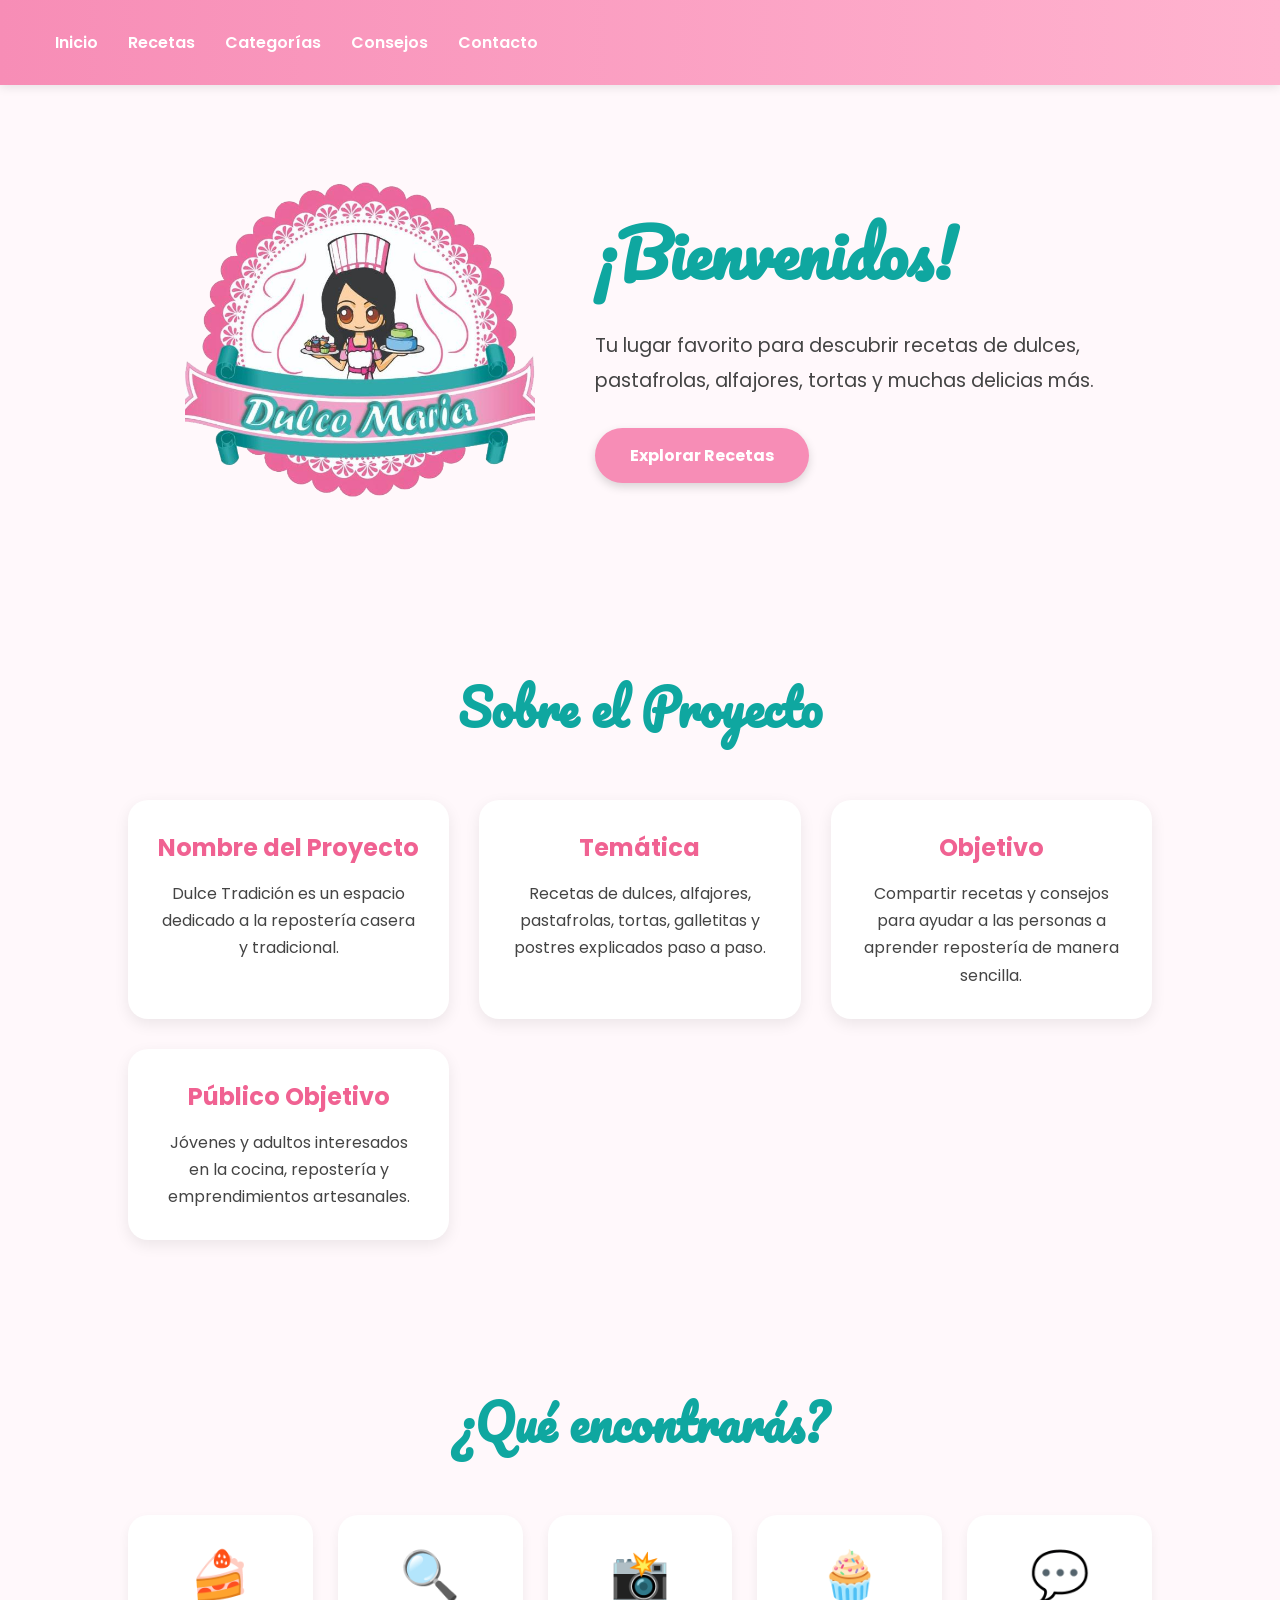
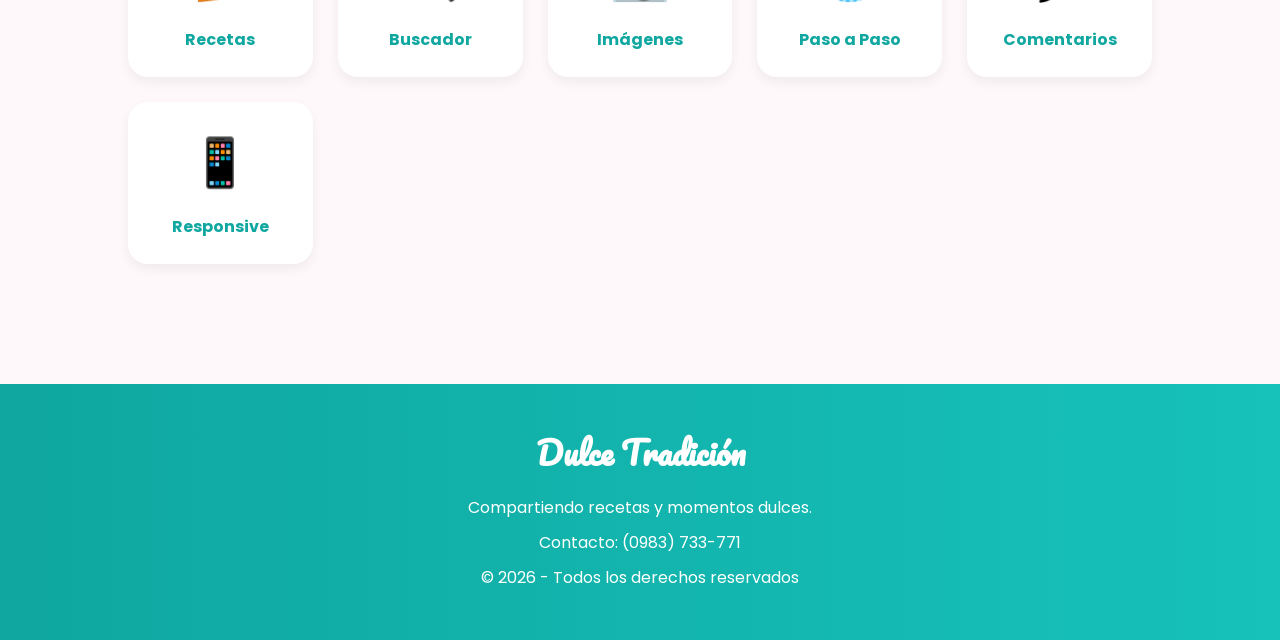
==== index.html @ eabd26c9 "Sitio Web Inicial "Dulce Tradición"" ====
<!DOCTYPE html>
<html lang="es">

<head>
    <meta charset="UTF-8">
    <meta name="viewport" content="width=device-width, initial-scale=1.0">
    <title>Dulce Tradición</title>
    <link rel="stylesheet" href="estilos.css">
    <link href="https://fonts.googleapis.com/css2?family=Pacifico&family=Poppins:wght@300;400;600&display=swap"
        rel="stylesheet">
</head>

<body>

    <!-- El botón visible -->
    <label for="menu-toggle" class="hamburguesa">
        <img src="logo.png" alt="Logo Dulce Tradición">
    </label>

    <!-- El interruptor invisible -->
    <input type="checkbox" id="menu-toggle" class="oculto">

    <!-- ================= HEADER ================= -->

    <header>
        <nav class="flexbox">
            <ul>
                <li><a href="#">Inicio</a></li>
                <li><a href="#">Recetas</a></li>
                <li><a href="#">Categorías</a></li>
                <li><a href="#">Consejos</a></li>
                <li><a href="#">Contacto</a></li>
            </ul>
        </nav>
    </header>

    <!-- ================= HERO ================= -->

    <section class="hero">
        <img src="logo.png" alt="Dulce Tradición">

        <div class="hero-text">
            <h2>¡Bienvenidos!</h2>

            <p>
                Tu lugar favorito para descubrir recetas de dulces,
                pastafrolas, alfajores, tortas y muchas delicias más.
            </p>

            <a href="#" class="btn">Explorar Recetas</a>
        </div>

    </section>

    <!-- ================= SOBRE EL PROYECTO ================= -->

    <section>
        <h2 class="section-title">Sobre el Proyecto</h2>
        <div class="grids">
            <div class="grid">
                <h3>Nombre del Proyecto</h3>
                <p>
                    Dulce Tradición es un espacio dedicado a la repostería
                    casera y tradicional.
                </p>
            </div>

            <div class="grid">
                <h3>Temática</h3>
                <p>
                    Recetas de dulces, alfajores, pastafrolas, tortas,
                    galletitas y postres explicados paso a paso.
                </p>
            </div>

            <div class="grid">
                <h3>Objetivo</h3>
                <p>
                    Compartir recetas y consejos para ayudar a las personas
                    a aprender repostería de manera sencilla.
                </p>
            </div>

            <div class="grid">
                <h3>Público Objetivo</h3>
                <p>
                    Jóvenes y adultos interesados en la cocina,
                    repostería y emprendimientos artesanales.
                </p>
            </div>

        </div>

    </section>

    <!-- ================= FUNCIONALIDADES ================= -->

    <section>

        <h2 class="section-title">¿Qué encontrarás?</h2>

        <div class="features">

            <div class="feature">
                <span>🍰</span>
                <h4>Recetas</h4>
            </div>

            <div class="feature">
                <span>🔍</span>
                <h4>Buscador</h4>
            </div>

            <div class="feature">
                <span>📸</span>
                <h4>Imágenes</h4>
            </div>

            <div class="feature">
                <span>🧁</span>
                <h4>Paso a Paso</h4>
            </div>

            <div class="feature">
                <span>💬</span>
                <h4>Comentarios</h4>
            </div>

            <div class="feature">
                <span>📱</span>
                <h4>Responsive</h4>
            </div>

        </div>

    </section>

    <!-- ================= FOOTER ================= -->

    <footer>

        <h3>Dulce Tradición</h3>

        <p>
            Compartiendo recetas y momentos dulces.
        </p>

        <p>
            Contacto: (0983) 733-771
        </p>

        <p>
            © 2026 - Todos los derechos reservados
        </p>

    </footer>

</body>

</html>
---- estilos.css ----
* {
    margin: 0;
    padding: 0;
    box-sizing: border-box;
}

body {
    font-family: 'Poppins', sans-serif;
    background: #fff8fb;
    color: #444;
}

/* ================= HEADER ================= */

header {
    background: linear-gradient(90deg, #f78db6, #ffb3cf);
    padding: 15px 40px;
    display: flex;
    justify-content: space-between;
    align-items: center;
    box-shadow: 0 2px 10px rgba(0, 0, 0, 0.1);
}

.flexbox {
    display: flex;
    justify-content: space-around;
    gap: 30px;
    padding: 15px;
}

nav ul {
    display: flex;
    list-style: none;
    gap: 30px;
}

nav a {
    text-decoration: none;
    color: white;
    font-weight: 600;
    transition: 0.3s;
}

nav a:hover {
    color: #0fa7a0;
}

/* ================= HERO ================= */

.hero {
    display: flex;
    align-items: center;
    justify-content: center;
    gap: 60px;
    padding: 80px 10%;
    flex-wrap: wrap;
}

.hero img {
    width: 350px;
    max-width: 100%;
}

.hero-text {
    max-width: 500px;
}

.hero-text h2 {
    font-family: 'Pacifico', cursive;
    font-size: 4rem;
    color: #0fa7a0;
    margin-bottom: 20px;
}

.hero-text p {
    font-size: 1.2rem;
    line-height: 1.8;
    margin-bottom: 30px;
}

.btn {
    display: inline-block;
    padding: 15px 35px;
    background: #f78db6;
    color: white;
    border-radius: 50px;
    text-decoration: none;
    font-weight: bold;
    transition: 0.3s;
    box-shadow: 0 4px 10px rgba(0, 0, 0, 0.15);
}

.btn:hover {
    background: #0fa7a0;
    transform: translateY(-3px);
}

/* ================= SECTION ================= */

section {
    padding: 70px 10%;
}

.section-title {
    text-align: center;
    font-family: 'Pacifico', cursive;
    font-size: 3rem;
    color: #0fa7a0;
    margin-bottom: 50px;
}

/* ================= GRID ================= */

.grids {
    display: grid;
    grid-template-columns: repeat(auto-fit, minmax(250px, 1fr));
    gap: 30px;
}

.grid {
    background: white;
    border-radius: 20px;
    padding: 30px;
    text-align: center;
    box-shadow: 0 5px 15px rgba(0, 0, 0, 0.08);
    transition: 0.3s;
}

.grid:hover {
    transform: translateY(-8px);
}

.grid h3 {
    color: #f06292;
    margin-bottom: 15px;
    font-size: 1.5rem;
}

.grid p {
    line-height: 1.7;
}

/* ================= FEATURES ================= */

.features {
    display: grid;
    grid-template-columns: repeat(auto-fit, minmax(180px, 1fr));
    gap: 25px;
    text-align: center;
}

.feature {
    background: #ffffff;
    padding: 25px;
    border-radius: 20px;
    box-shadow: 0 5px 12px rgba(0, 0, 0, 0.06);
}

.feature span {
    font-size: 3rem;
}

.feature h4 {
    margin-top: 15px;
    color: #0fa7a0;
}

/* ================= FOOTER ================= */

footer {
    background: linear-gradient(90deg, #0fa7a0, #16c2ba);
    color: white;
    text-align: center;
    padding: 40px 20px;
    margin-top: 50px;
}

footer h3 {
    font-family: 'Pacifico', cursive;
    font-size: 2rem;
    margin-bottom: 15px;
}

footer p {
    margin-bottom: 10px;
}

/* ================= RESPONSIVE ================= */

/* 1. Ocultamos el checkbox real */
.oculto {
    display: none;
}

.hamburguesa {
    display: none;
    background: linear-gradient(90deg, #f78db6, #ffb3cf);
    align-items: center;
    gap: 15px;
}

.hamburguesa img {
    width: 40px;
    height: 40px;
    border-radius: 50%;
    object-fit: fill;
    border: 1px solid white;    
}

.hamburguesa h1 {
    font-family: 'Pacifico', cursive;    
    color: white;
    font-size: 1rem;
    text-shadow: 2px 2px 4px rgba(0, 0, 0, 0.2);
}

@media(max-width:768px) {

    .hamburguesa {
        display: block;
    }

    .flexbox {
        display: none;
        flex-direction: column;
    }

    header {
        display: none;
    }

    #menu-toggle:checked ~.header ~.flexbox {
        display: block;
    }

    .grid {
        grid-template-columns: 1fr;
    }


}
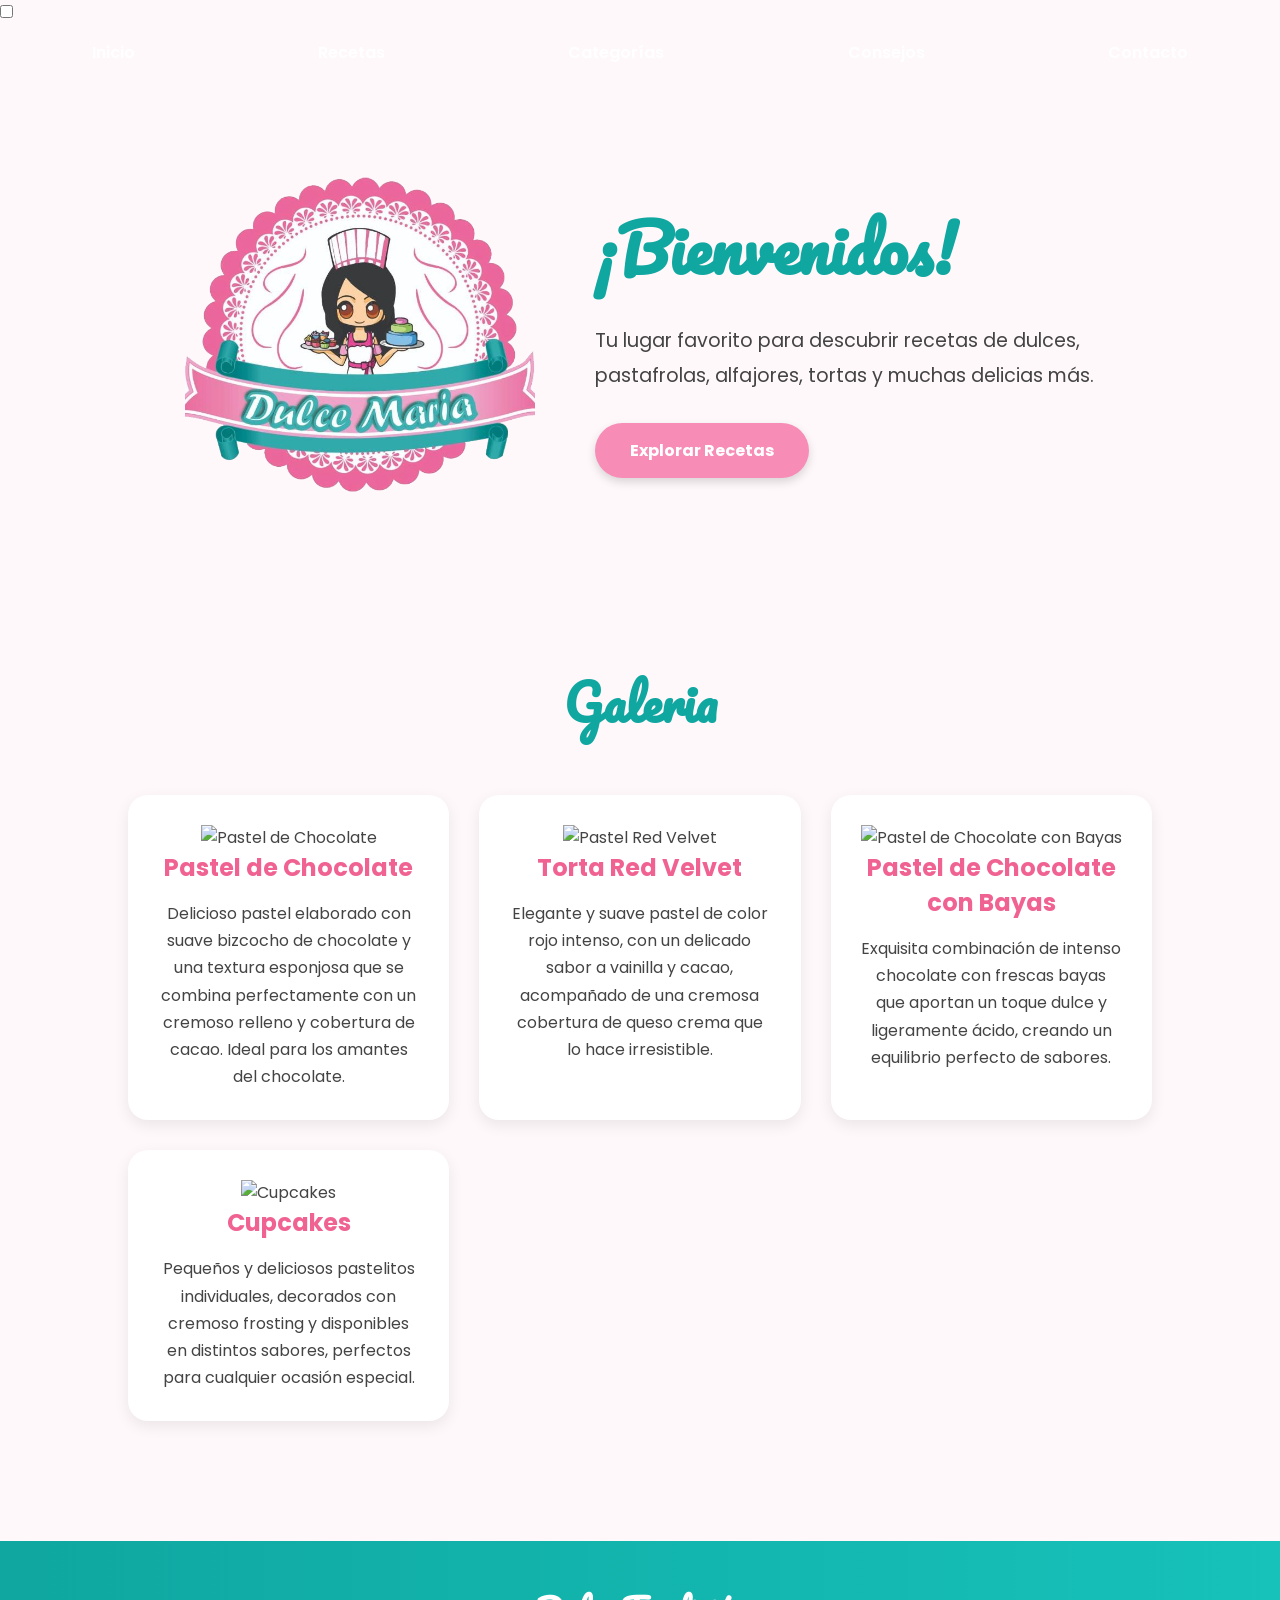
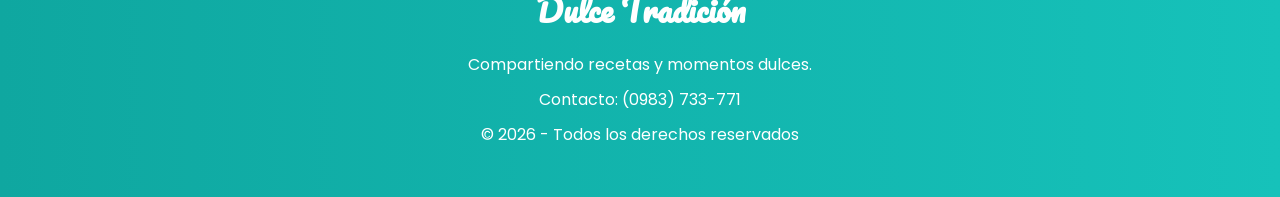
==== commit 09a65355: "Refactor index.html with new gallery and nav links Updated the HTML structure, added a gallery secti" ====
--- a/index.html
+++ b/index.html
@@ -18,21 +18,17 @@
     </label>
 
     <!-- El interruptor invisible -->
-    <input type="checkbox" id="menu-toggle" class="oculto">
+    <input type="checkbox" id="menu-toggle">
 
     <!-- ================= HEADER ================= -->
 
-    <header>
-        <nav class="flexbox">
-            <ul>
-                <li><a href="#">Inicio</a></li>
-                <li><a href="#">Recetas</a></li>
-                <li><a href="#">Categorías</a></li>
-                <li><a href="#">Consejos</a></li>
-                <li><a href="#">Contacto</a></li>
-            </ul>
-        </nav>
-    </header>
+    <nav class="flexbox">
+        <a href="index.html">Inicio</a>
+        <a href="recetas.html">Recetas</a>
+        <a href="#">Categorías</a>
+        <a href="#">Consejos</a>
+        <a href="#">Contacto</a>
+    </nav>
 
     <!-- ================= HERO ================= -->
 
@@ -47,88 +43,54 @@
                 pastafrolas, alfajores, tortas y muchas delicias más.
             </p>
 
-            <a href="#" class="btn">Explorar Recetas</a>
+            <a href="recetas.html" class="btn">Explorar Recetas</a>
         </div>
 
     </section>
 
-    <!-- ================= SOBRE EL PROYECTO ================= -->
+    <!-- ================= Galeria de Imagenes ================= -->
 
     <section>
-        <h2 class="section-title">Sobre el Proyecto</h2>
+        <h2 class="section-title">Galeria</h2>
         <div class="grids">
             <div class="grid">
-                <h3>Nombre del Proyecto</h3>
+                <img src="pastel-chocolate.png" alt="Pastel de Chocolate">
+                <h3>Pastel de Chocolate</h3>
                 <p>
-                    Dulce Tradición es un espacio dedicado a la repostería
-                    casera y tradicional.
+                    Delicioso pastel elaborado con suave bizcocho de chocolate y una textura
+                    esponjosa que se combina perfectamente con un cremoso relleno y
+                    cobertura de cacao. Ideal para los amantes del chocolate.
                 </p>
             </div>
 
             <div class="grid">
-                <h3>Temática</h3>
+                <img src="pastel-terciopelo-rojo.png" alt="Pastel Red Velvet">
+                <h3>Torta Red Velvet</h3>
                 <p>
-                    Recetas de dulces, alfajores, pastafrolas, tortas,
-                    galletitas y postres explicados paso a paso.
+                    Elegante y suave pastel de color rojo intenso,
+                    con un delicado sabor a vainilla y cacao,
+                    acompañado de una cremosa cobertura de queso crema que lo hace irresistible.
                 </p>
             </div>
 
             <div class="grid">
-                <h3>Objetivo</h3>
+                <img src="pastel-chocolate-bayas-frescas.png" alt="Pastel de Chocolate con Bayas">
+                <h3>Pastel de Chocolate con Bayas</h3>
                 <p>
-                    Compartir recetas y consejos para ayudar a las personas
-                    a aprender repostería de manera sencilla.
+                    Exquisita combinación de intenso chocolate con frescas
+                    bayas que aportan un toque dulce y ligeramente ácido,
+                    creando un equilibrio perfecto de sabores.
                 </p>
             </div>
 
             <div class="grid">
-                <h3>Público Objetivo</h3>
+                <img src="pastel-rosa-salpicaduras-arco-iris.png" alt="Cupcakes">
+                <h3>Cupcakes</h3>
                 <p>
-                    Jóvenes y adultos interesados en la cocina,
-                    repostería y emprendimientos artesanales.
+                    Pequeños y deliciosos pastelitos individuales,
+                    decorados con cremoso frosting y disponibles en distintos sabores,
+                    perfectos para cualquier ocasión especial.
                 </p>
-            </div>
-
-        </div>
-
-    </section>
-
-    <!-- ================= FUNCIONALIDADES ================= -->
-
-    <section>
-
-        <h2 class="section-title">¿Qué encontrarás?</h2>
-
-        <div class="features">
-
-            <div class="feature">
-                <span>🍰</span>
-                <h4>Recetas</h4>
-            </div>
-
-            <div class="feature">
-                <span>🔍</span>
-                <h4>Buscador</h4>
-            </div>
-
-            <div class="feature">
-                <span>📸</span>
-                <h4>Imágenes</h4>
-            </div>
-
-            <div class="feature">
-                <span>🧁</span>
-                <h4>Paso a Paso</h4>
-            </div>
-
-            <div class="feature">
-                <span>💬</span>
-                <h4>Comentarios</h4>
-            </div>
-
-            <div class="feature">
-                <span>📱</span>
-                <h4>Responsive</h4>
             </div>
 
         </div>
@@ -157,4 +119,4 @@
 
 </body>
 
-</html>+</html>
